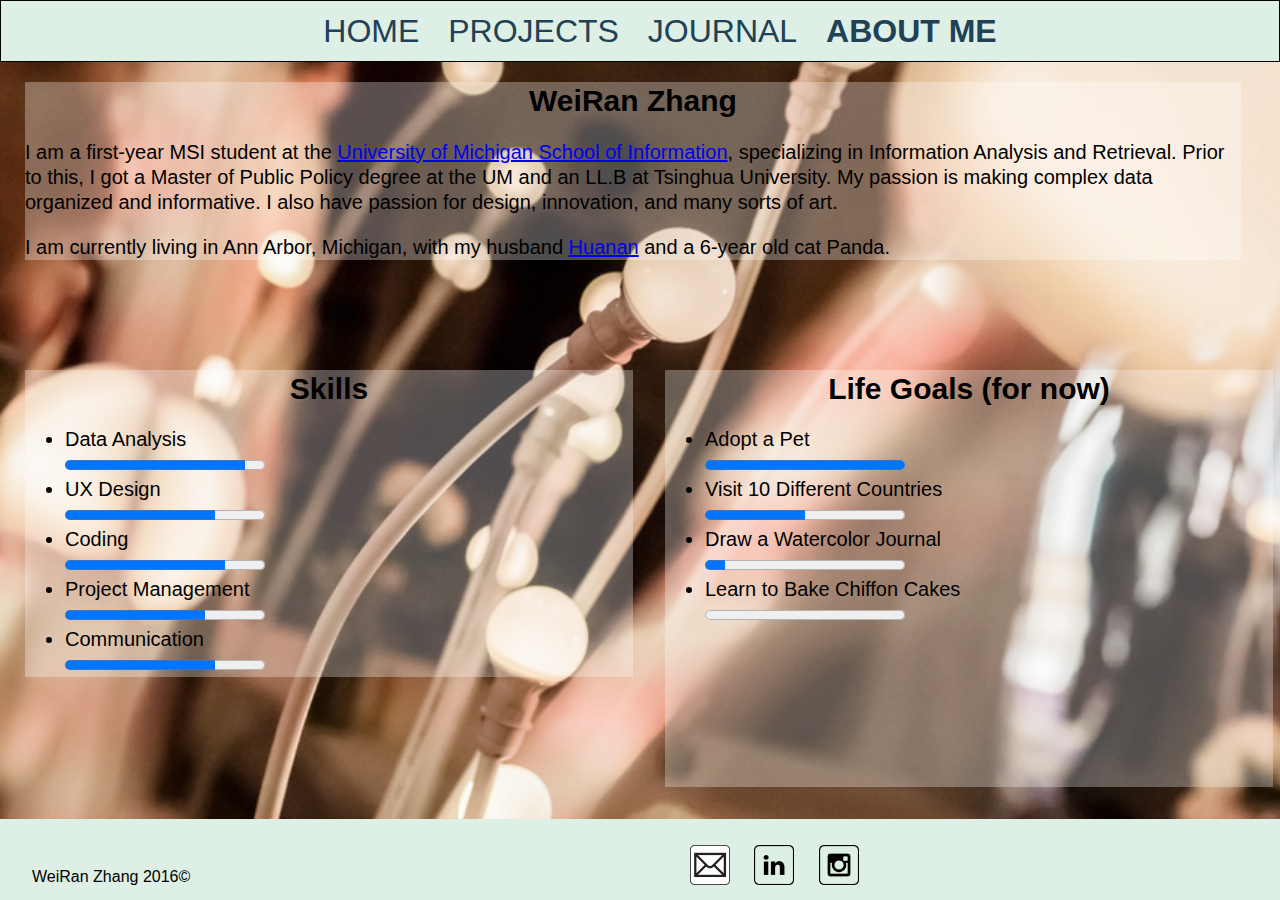
==== aboutme.html @ 70ec24b4 "Add files via upload" ====
<!DOCTYPE html>
<html lang="en">

<head>
	<meta charset="utf-8">
	<meta http-equiv="X-UA-Compatible" content="IE=edge">
	<meta name="viewport" content="width=device-width, initial-scale=1">
	<title>
	About Me
	</title>
	<link rel="stylesheet" type="text/css" href="css/style.css">
	<script type="text/javascript" language="javascript" src="js/script.js"></script>
</head>

<body id="aboutbody">
	
	
<nav>
	<ul>	
		<li><a id="x.html" href="index.html">HOME</a></li>
		<li><a id="s.html" href="projects.html">PROJECTS</a></li>
		<li><a id="l.html" href="journal.html">JOURNAL</a></li>
		<li><a id="e.html" href="aboutme.html">ABOUT ME</a></li>
	</ul>
	</nav>	

	<div class="content">
	<h3>WeiRan Zhang</h3>
	<p>		
		I am a first-year MSI student at the <a href="https://www.si.umich.edu/">University of Michigan School of Information</a>, specializing in Information Analysis and Retrieval. Prior to this, I got a Master of Public Policy degree at the UM and an LL.B at Tsinghua University. My passion is making complex data organized and informative. I also have passion for design, innovation, and many sorts of art.<br/>
	</p>
	<p>
		I am currently living in Ann Arbor, Michigan, with my husband <a href="http://huananzhang.strikingly.com">Huanan</a> and a 6-year old cat Panda. <br/>
	</p>
	</div>
	
	
<div class="skillpage">
	<div class="skillshow">
	<div class="content">
	<h3>Skills</h3>
	<ul>
		<li>Data Analysis</li> <progress value="90" max="100"></progress>
		<li>UX Design</li><progress value="75" max="100"></progress>
		<li>Coding</li><progress value="80" max="100"></progress>
		<li>Project Management</li><progress value="70" max="100"></progress>
		<li>Communication</li><progress value="75" max="100"></progress>			
	</ul>
	</div>
	</div>

	<div class="skillshow">
	<div class="content">
	<h3>Life Goals (for now)</h3>
	<ul>
		<li>Adopt a Pet</li> <progress value="100" max="100"></progress>
		<li>Visit 10 Different Countries</li><progress value="50" max="100"></progress>
		<li>Draw a Watercolor Journal</li><progress value="10" max="100"></progress>
		<li>Learn to Bake Chiffon Cakes </li><progress value="0" max="100"></progress>		
	</ul>
	</div>
	</div>
</div>


	
	<div>
<footer>
	<div class="footer">
		<div class="copyright">
			WeiRan Zhang 2016&copy;
		</div>
		<div class="soical">
			<a href="mailto:weiranzhangthu@gmail.com"><img class = "logo" id="emaillogo" alt="Email Me" src="images/email.png"></a>
			<a href="https://www.linkedin.com/in/weiran-zhang"><img class = "logo" id="linkedinlogo" alt="LinkedIn" src="images/linked_in_social_media_online.png"></a>
			<a href="https://www.instagram.com/weiranzh/"><img class="logo" id="instragramlogo" alt="Instra" src="images/instagram_social_media_online.png"></a>
		</div>
	</div>
</footer>
</div>

</body>
---- css/style.css ----
html, body{	
	font-family: 'Raleway','Helvetica Neue','Open Sans', sans-serif;
	line-height: 1.25;
	min-height: 100%;
	font-size: 100%
	
}

body{
	margin:0;
	font-size: 20px;
	margin: 1em;
}

article,aside,footer,header,nav,section{
	display:block;
	min-width: 400px;
}

div{
	height: 100%;
	width: 100%;
}

h1{
	font-weight: normal;
	text-transform: uppercase;
	text-shadow: 0 3px white, 0 4px #777;
}

h3{
	font-size: 30px;
	margin:0.67em 0;
	text-align: center;
}
h4{
	font-size: 20px;
	margin:0.67em 0;
	text-align: center;
}

img{
	margin:10px;
	width:500px;
}
figure{
	text-align: center;
}


header{
	font-size: 40px;
	color:  #204156;
	text-align: center;

}
nav{
	background-color: #deefe5;
	font-size: 32px;
	text-align: center;
	border: 1px solid;

	}
nav li{
	margin:0;
	padding:0 10px;
	display:inline;
}
nav ul{
	display:inline;
}
nav a{
	height:60px;
	line-height: 60px;
	color:#204156;
	text-decoration: none;
}


footer{
	position:fixed;
	width:100%;
	bottom:0;
	left:0;
	font-size: 16px;
	background-color: #deefe5; 
	padding-left: 2em;
	padding-right: 2em;
	padding-top: 1em;
}




#mainbody{
	background-image: url(../images/background.png);
	background-size:cover;
	background-repeat:no-repeat;
	background-attachment: fixed;
	margin:0;

}
#aboutbody{
	background-image: url(../images/light.png);
	background-size:cover;
	background-repeat:no-repeat;
	background-attachment: fixed;
	margin:0;

}
#journalbody{
	background-image: url(../images/rings.png);
	background-size:cover;
	background-repeat:no-repeat;
	background-attachment: fixed;
	margin:0;
}
#projectsbody{
	background-image: url(../images/vast.png);
	background-size:cover;
	background-repeat:no-repeat;
	background-attachment: fixed;
	margin:0;
}

.content{
	width: 95%;
	background: rgba(255,255,255,0.3);
	margin-bottom: 90px;
	margin-right: 25px;
	margin-left:25px;
	padding-left: 10px
	padding-right: 20px;
}

.gallery{
	display:inline-flex;
	margin-top: 20px;
	color:black;
}
.gallery-item{
	margin:10px;	
}
.imgdisplay{
	border:3px solid #FFF;
	height: 400px;
	width:600px;
}
.projectpage, .skillpage{
	display:table;
}
.projectshow, .skillshow{
	display:table-cell;
	width:50%;
}

.projects{
	width:300px;
}


.footer{
	columns: 2;

}
.social{
	display:inline-block;
	width:50%;
}
.copyright{
	padding-top: 2em;
	display:inline-block;
	width:50%;
}

.logo{
	width:40px;
}

@media screen and (max-width: 1300px){
article,aside,footer,header,nav,section{
	display:block;
	min-width: 900px;
}
.gallery{
	display:inline-block;
}
.content{
	display:block;
}

.imgdisplay{
	display: block;
}

}



@media screen and (max-width: 450px){
	article,aside,footer,header,nav,section{
	display:block;
	min-width: 400px;
}
nav a{
	height:40px;
	line-height: 40px;
}
header{
	font-size: 30px;
}
.gallery{
	display:inline-block;
}
.content{
	display:block;
	min-width: 360px;
}

.imgdisplay{
	display: block;
	height:220px;
	width: 330px;
}
.projectpage, .skillpage{
	display:block;
}
.projectshow, .skillshow{
	display:block;
}
}
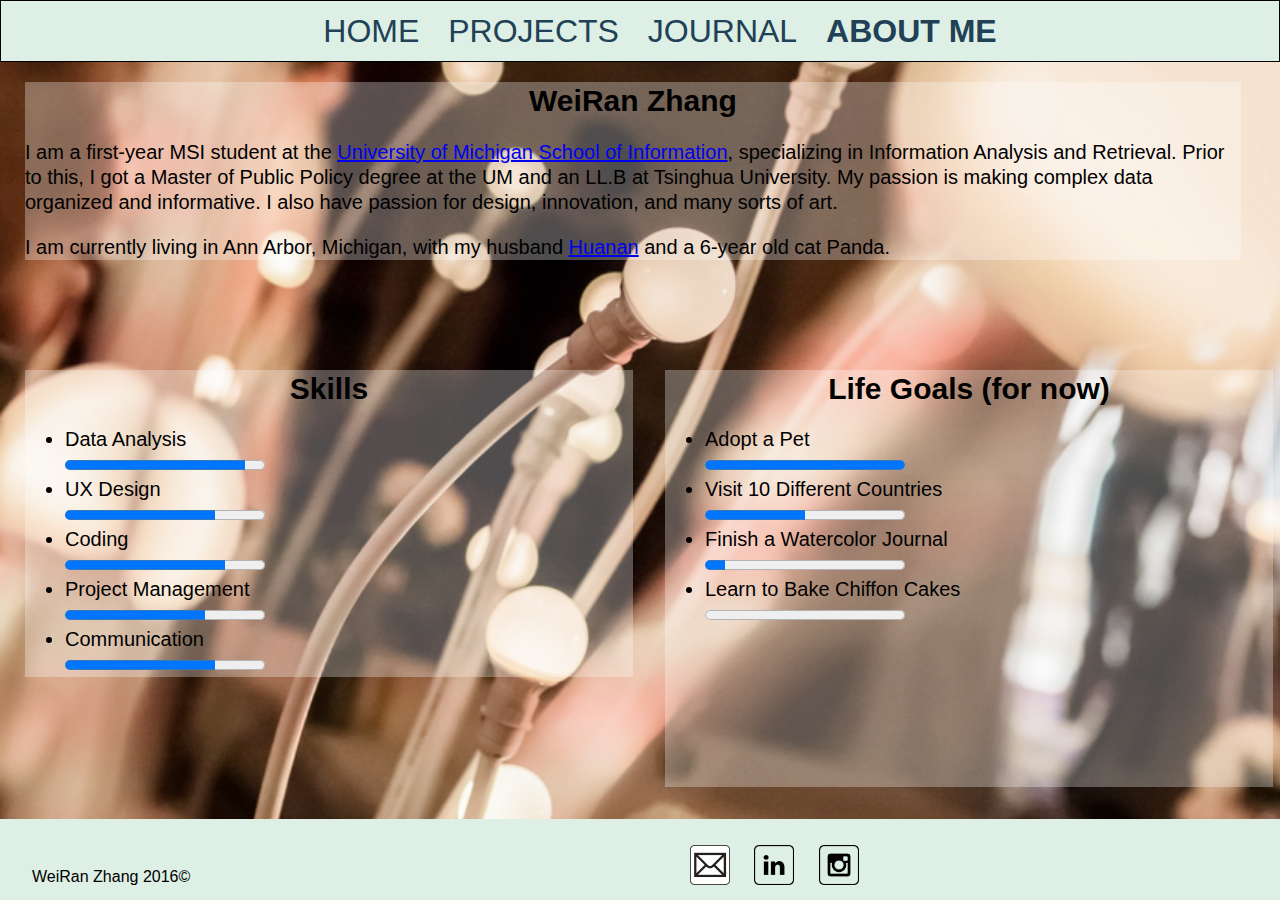
==== commit 6d0d3fcb: "Update aboutme.html" ====
--- a/aboutme.html
+++ b/aboutme.html
@@ -55,7 +55,7 @@
 	<ul>
 		<li>Adopt a Pet</li> <progress value="100" max="100"></progress>
 		<li>Visit 10 Different Countries</li><progress value="50" max="100"></progress>
-		<li>Draw a Watercolor Journal</li><progress value="10" max="100"></progress>
+		<li>Finish a Watercolor Journal</li><progress value="10" max="100"></progress>
 		<li>Learn to Bake Chiffon Cakes </li><progress value="0" max="100"></progress>		
 	</ul>
 	</div>
--- a/css/style.css
+++ b/css/style.css
@@ -209,12 +209,25 @@
 header{
 	font-size: 30px;
 }
+footer{
+	position:relative;
+	padding-left: 1em;
+	padding-right: 0em;
+	padding-top: 0em;
+
+}
+
+.copyright{
+	padding-top: 0em;
+}
+
 .gallery{
 	display:inline-block;
 }
 .content{
 	display:block;
 	min-width: 360px;
+	margin-bottom:25px; 
 }
 
 .imgdisplay{
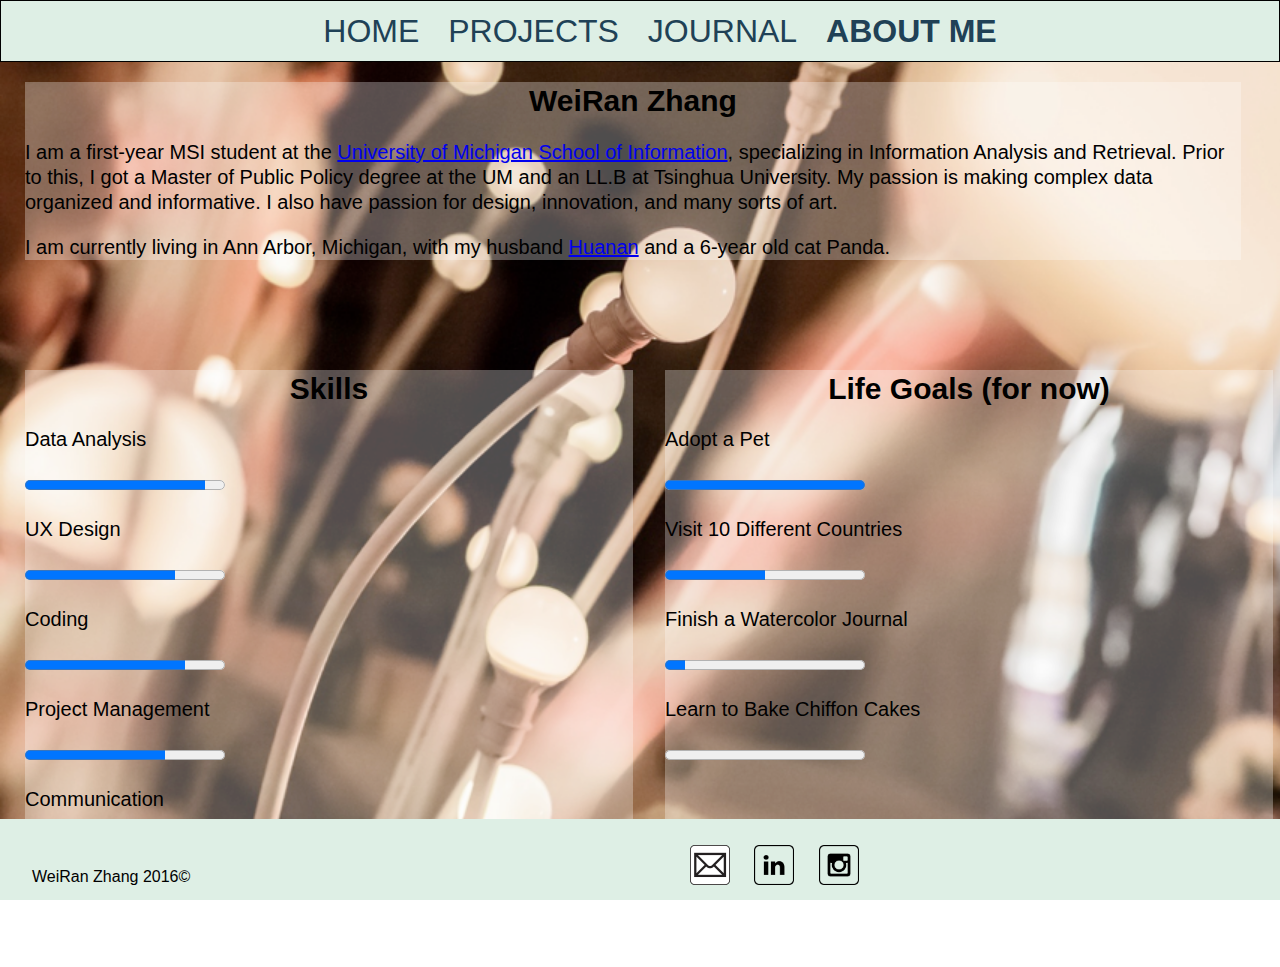
==== commit b58a988a: "Update aboutme.html" ====
--- a/aboutme.html
+++ b/aboutme.html
@@ -39,25 +39,22 @@
 	<div class="skillshow">
 	<div class="content">
 	<h3>Skills</h3>
-	<ul>
-		<li>Data Analysis</li> <progress value="90" max="100"></progress>
-		<li>UX Design</li><progress value="75" max="100"></progress>
-		<li>Coding</li><progress value="80" max="100"></progress>
-		<li>Project Management</li><progress value="70" max="100"></progress>
-		<li>Communication</li><progress value="75" max="100"></progress>			
-	</ul>
+	
+		<p>Data Analysis</p> <progress value="90" max="100"></progress>
+		<p>UX Design</p><progress value="75" max="100"></progress>
+		<p>Coding</p><progress value="80" max="100"></progress>
+		<p>Project Management</p><progress value="70" max="100"></progress>
+		<p>Communication</p><progress value="75" max="100"></progress>			
 	</div>
 	</div>
 
 	<div class="skillshow">
 	<div class="content">
 	<h3>Life Goals (for now)</h3>
-	<ul>
-		<li>Adopt a Pet</li> <progress value="100" max="100"></progress>
-		<li>Visit 10 Different Countries</li><progress value="50" max="100"></progress>
-		<li>Finish a Watercolor Journal</li><progress value="10" max="100"></progress>
-		<li>Learn to Bake Chiffon Cakes </li><progress value="0" max="100"></progress>		
-	</ul>
+		<p>Adopt a Pet</p> <progress value="100" max="100"></progress>
+		<p>Visit 10 Different Countries</p><progress value="50" max="100"></progress>
+		<p>Finish a Watercolor Journal</p><progress value="10" max="100"></progress>
+		<p>Learn to Bake Chiffon Cakes </p><progress value="0" max="100"></progress>		
 	</div>
 	</div>
 </div>
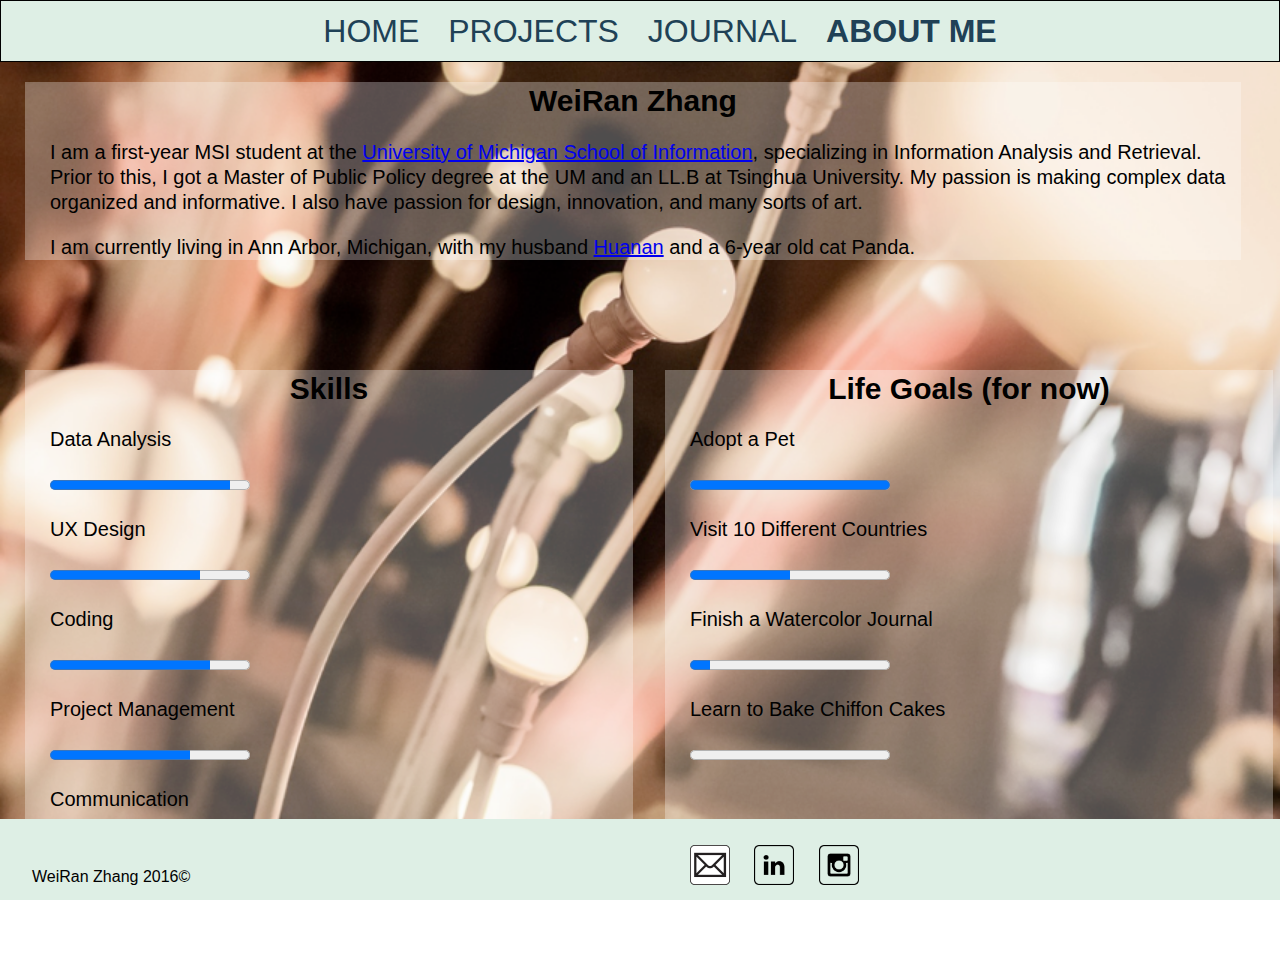
==== commit d81b34c4: "Add files via upload" ====
--- a/aboutme.html
+++ b/aboutme.html
@@ -38,8 +38,7 @@
 <div class="skillpage">
 	<div class="skillshow">
 	<div class="content">
-	<h3>Skills</h3>
-	
+		<h3>Skills</h3>
 		<p>Data Analysis</p> <progress value="90" max="100"></progress>
 		<p>UX Design</p><progress value="75" max="100"></progress>
 		<p>Coding</p><progress value="80" max="100"></progress>
@@ -50,11 +49,12 @@
 
 	<div class="skillshow">
 	<div class="content">
-	<h3>Life Goals (for now)</h3>
+		<h3>Life Goals (for now)</h3>
 		<p>Adopt a Pet</p> <progress value="100" max="100"></progress>
 		<p>Visit 10 Different Countries</p><progress value="50" max="100"></progress>
 		<p>Finish a Watercolor Journal</p><progress value="10" max="100"></progress>
 		<p>Learn to Bake Chiffon Cakes </p><progress value="0" max="100"></progress>		
+
 	</div>
 	</div>
 </div>
--- a/css/style.css
+++ b/css/style.css
@@ -37,6 +37,12 @@
 	font-size: 20px;
 	margin:0.67em 0;
 	text-align: center;
+}
+p{
+	padding-left: 25px;
+}
+progress{
+	margin-left:25px;
 }
 
 img{
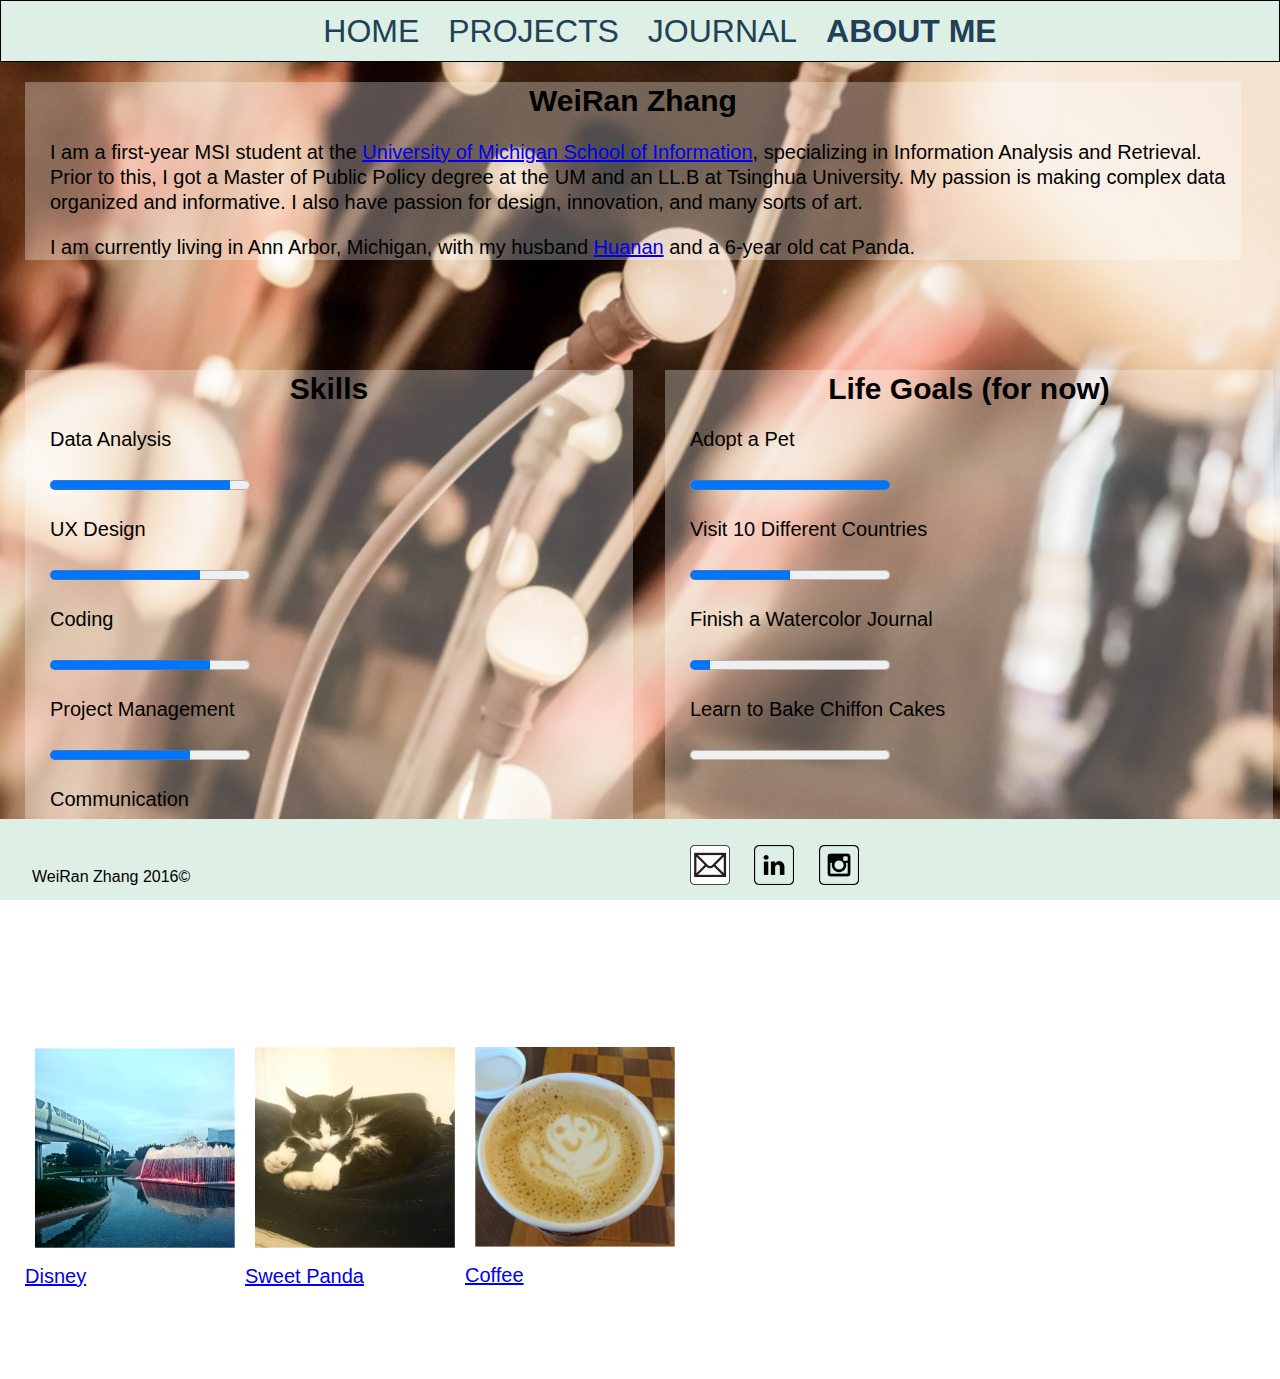
==== commit 46b52325: "Add files via upload" ====
--- a/aboutme.html
+++ b/aboutme.html
@@ -9,7 +9,9 @@
 	About Me
 	</title>
 	<link rel="stylesheet" type="text/css" href="css/style.css">
+	<link rel="stylesheet" href="css/lightbox.css">
 	<script type="text/javascript" language="javascript" src="js/script.js"></script>
+	<script src="js/lightbox-plus-jquery.js"></script>
 </head>
 
 <body id="aboutbody">
@@ -60,6 +62,13 @@
 </div>
 
 
+
+<div class="content" id="show">
+<a href="images/disney.png" data-lightbox="roadtrip" data-title="Disney"><img class="show-item" src="images/disney.png" alt="Disney"><figcaption>Disney</figcaption></a>
+<a href="images/panda3.png" data-lightbox="roadtrip" data-title="Sweet Panda"><img class="show-item" src="images/panda3.png" alt="Sweet Panda"><figcaption>Sweet Panda</figcaption></a>
+<a href="images/coffee.png" data-lightbox="roadtrip" data-title="Coffee" alt="Coffee" ><img class="show-item" src="images/coffee.png"><figcaption>Coffee</figcaption></a>
+</div>
+
 	
 	<div>
 <footer>
--- a/css/style.css
+++ b/css/style.css
@@ -52,6 +52,7 @@
 figure{
 	text-align: center;
 }
+
 
 
 header{
@@ -128,6 +129,10 @@
 	background-attachment: fixed;
 	margin:0;
 }
+#show{
+	display:inline-flex;
+	margin-top:90px;
+}
 
 .content{
 	width: 95%;
@@ -147,6 +152,7 @@
 .gallery-item{
 	margin:10px;	
 }
+
 .imgdisplay{
 	border:3px solid #FFF;
 	height: 400px;
@@ -164,6 +170,9 @@
 	width:300px;
 }
 
+.show-item{
+	width:200px;
+}
 
 .footer{
 	columns: 2;
@@ -183,6 +192,7 @@
 	width:40px;
 }
 
+
 @media screen and (max-width: 1300px){
 article,aside,footer,header,nav,section{
 	display:block;
@@ -200,6 +210,7 @@
 }
 
 }
+
 
 
 
@@ -247,6 +258,9 @@
 .projectshow, .skillshow{
 	display:block;
 }
-}
-
-
+#show{
+	display:block;
+	margin-top:30px;
+}
+}
+
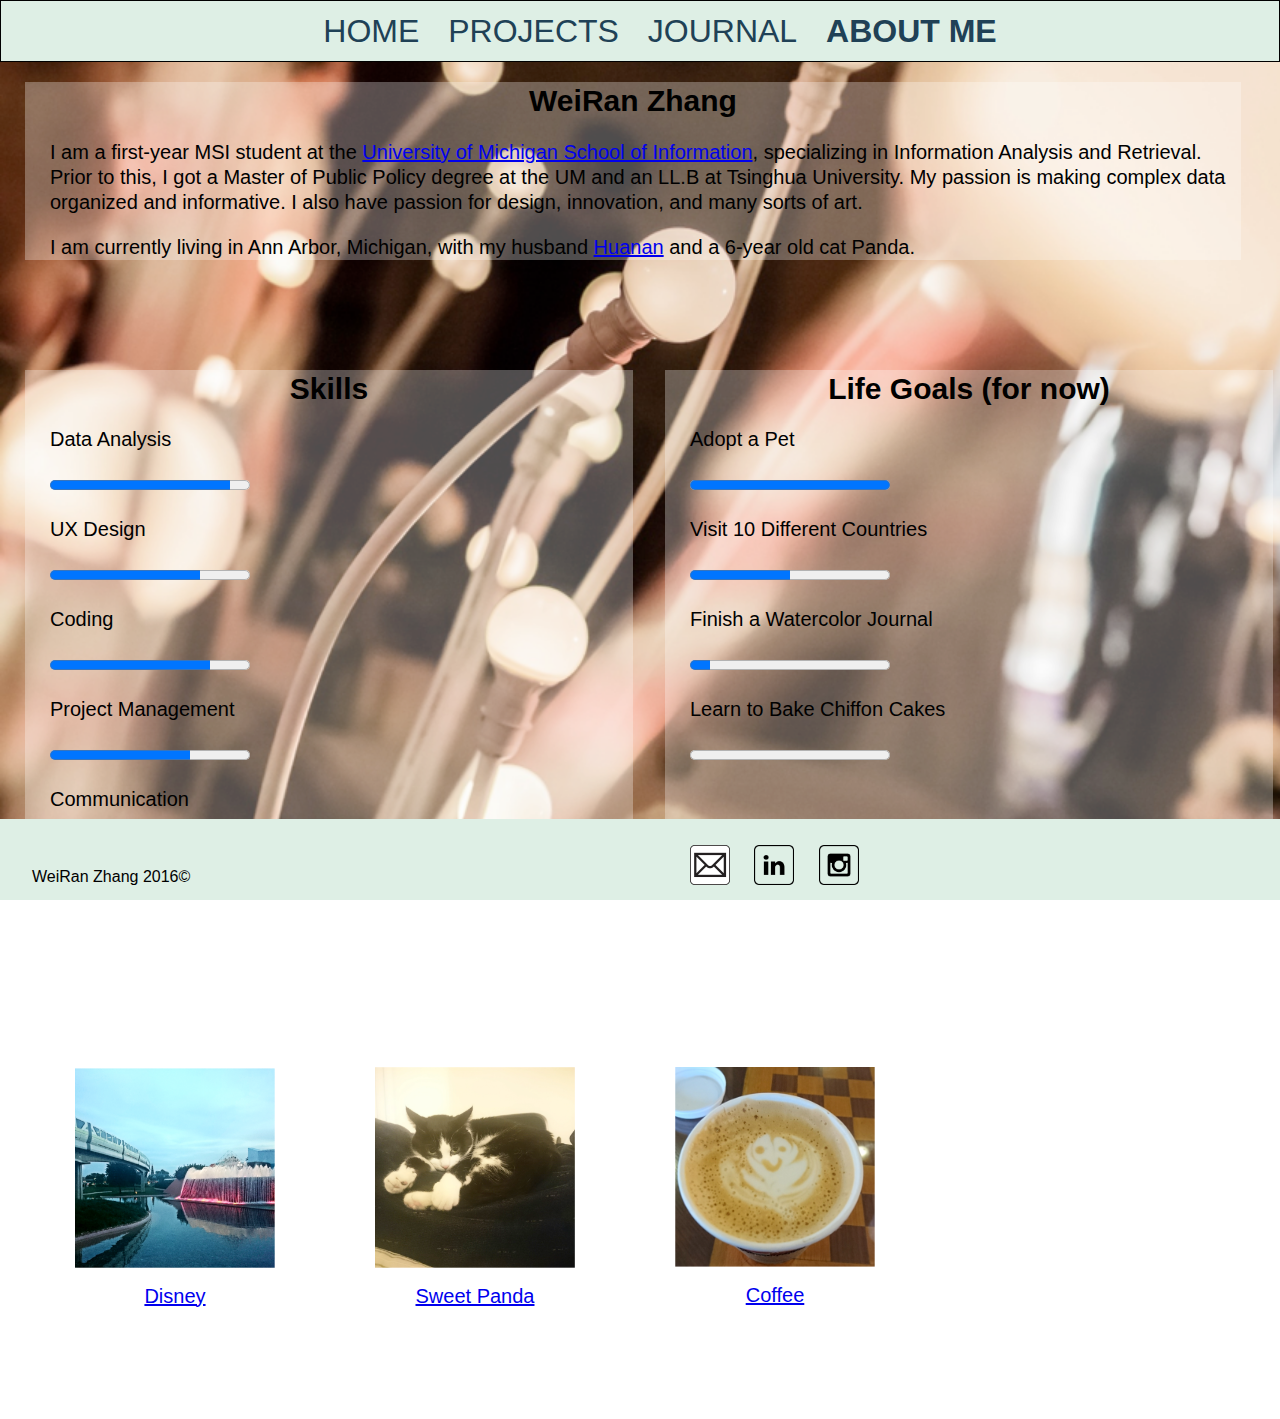
==== commit 0e276c05: "Add files via upload" ====
--- a/aboutme.html
+++ b/aboutme.html
@@ -64,9 +64,24 @@
 
 
 <div class="content" id="show">
-<a href="images/disney.png" data-lightbox="roadtrip" data-title="Disney"><img class="show-item" src="images/disney.png" alt="Disney"><figcaption>Disney</figcaption></a>
-<a href="images/panda3.png" data-lightbox="roadtrip" data-title="Sweet Panda"><img class="show-item" src="images/panda3.png" alt="Sweet Panda"><figcaption>Sweet Panda</figcaption></a>
-<a href="images/coffee.png" data-lightbox="roadtrip" data-title="Coffee" alt="Coffee" ><img class="show-item" src="images/coffee.png"><figcaption>Coffee</figcaption></a>
+<a href="images/disney.png" data-lightbox="roadtrip" data-title="Disney">
+<figure>
+<img class="show-item" src="images/disney.png" alt="Disney">
+<figcaption>Disney</figcaption>
+</figure>
+</a>
+<a href="images/panda3.png" data-lightbox="roadtrip" data-title="Sweet Panda">
+<figure>
+<img class="show-item" src="images/panda3.png" alt="Sweet Panda">
+<figcaption>Sweet Panda</figcaption>
+</figure>
+</a>
+<a href="images/coffee.png" data-lightbox="roadtrip" data-title="Coffee">
+<figure>
+<img class="show-item" src="images/coffee.png" alt="Coffee">
+<figcaption>Coffee</figcaption>
+</figure>
+</a>
 </div>
 
 	
